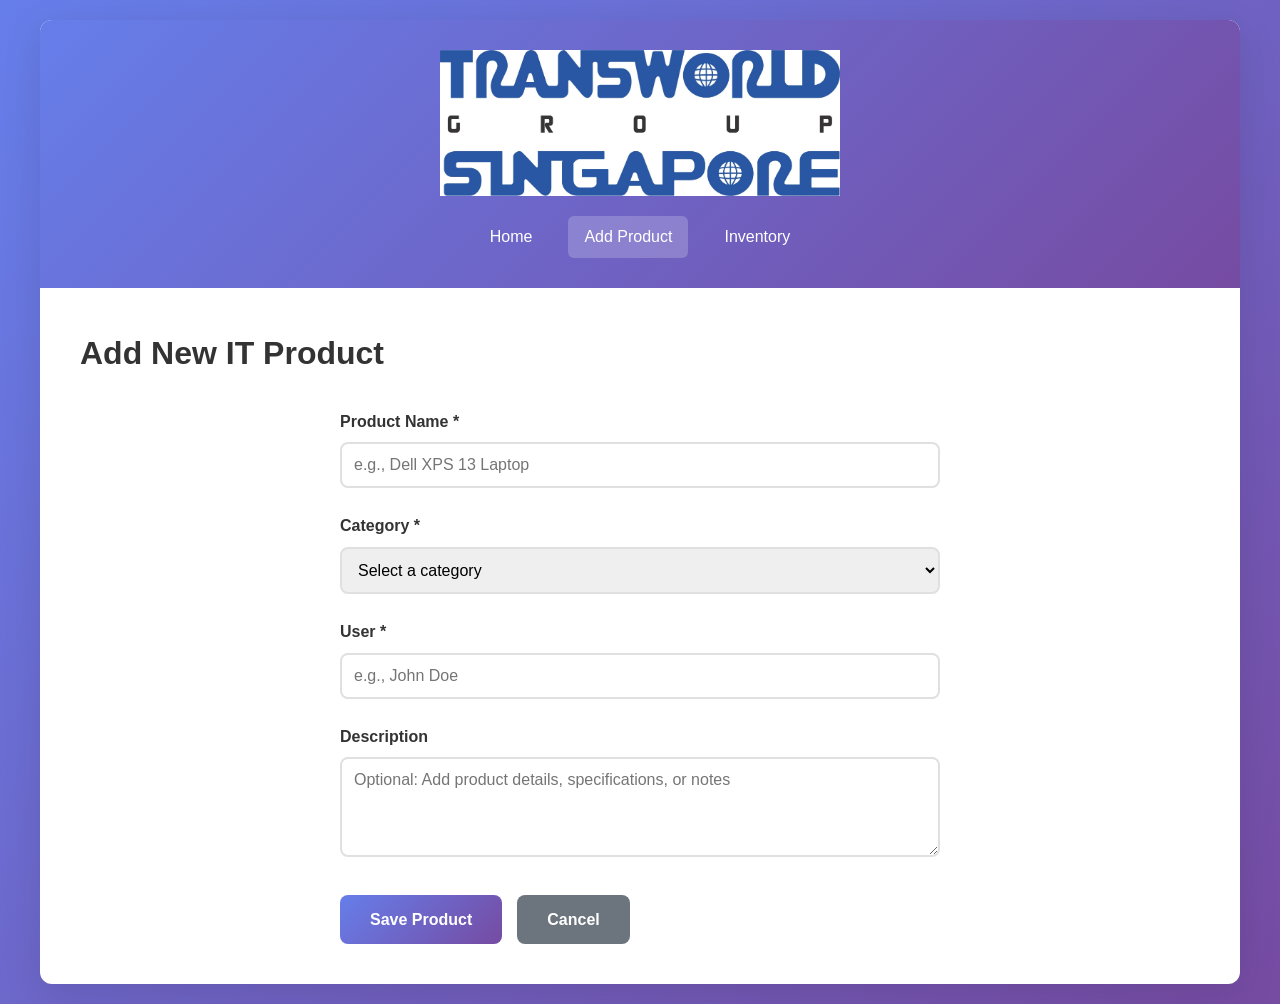
==== add-product.html @ 1c65cfb5 "Implement unique ID generation starting from 100" ====
<!DOCTYPE html>
<html lang="en">
<head>
    <meta charset="UTF-8">
    <meta name="viewport" content="width=device-width, initial-scale=1.0">
    <title>Add Product - IT Inventory Manager</title>
    <link rel="stylesheet" href="css/style.css">
</head>
<body>
    <div class="container">
        <header>
            <img src="images/logo.jpg" alt="TRANSWORLD GROUP SINGAPORE" class="logo" onerror="this.style.display='none'; this.nextElementSibling.style.display='block';">
            <h1 class="logo-fallback" style="display: none;">TRANSWORLD GROUP SINGAPORE</h1>
            <nav>
                <a href="index.html">Home</a>
                <a href="add-product.html" class="active">Add Product</a>
                <a href="inventory.html">Inventory</a>
            </nav>
        </header>

        <main>
            <h2>Add New IT Product</h2>
            
            <form id="product-form" class="product-form">
                <div class="form-group">
                    <label for="name">Product Name *</label>
                    <input type="text" id="name" name="name" required placeholder="e.g., Dell XPS 13 Laptop">
                </div>

                <div class="form-group">
                    <label for="category">Category *</label>
                    <select id="category" name="category" required>
                        <option value="">Select a category</option>
                        <option value="Laptop">Laptop</option>
                        <option value="Desktop">Desktop</option>
                        <option value="Monitor">Monitor</option>
                        <option value="Keyboard">Keyboard</option>
                        <option value="Mouse">Mouse</option>
                        <option value="Printer">Printer</option>
                        <option value="Network Device">Network Device</option>
                        <option value="Server">Server</option>
                        <option value="Other">Other</option>
                    </select>
                </div>

                <div class="form-group">
                    <label for="user">User *</label>
                    <input type="text" id="user" name="user" required placeholder="e.g., John Doe">
                </div>

                <div class="form-group">
                    <label for="description">Description</label>
                    <textarea id="description" name="description" rows="4" placeholder="Optional: Add product details, specifications, or notes"></textarea>
                </div>

                <div class="form-actions">
                    <button type="submit" class="btn btn-primary">Save Product</button>
                    <a href="inventory.html" class="btn btn-secondary">Cancel</a>
                </div>
            </form>

            <div id="message" class="message" style="display: none;"></div>
        </main>
    </div>

    <script src="js/storage.js"></script>
    <script src="js/app.js"></script>
    <script>
        // Handle form submission
        document.getElementById('product-form').addEventListener('submit', function(e) {
            e.preventDefault();
            
            const product = {
                id: generateUniqueId(), // Generate unique ID starting from 100
                name: document.getElementById('name').value.trim(),
                category: document.getElementById('category').value,
                user: document.getElementById('user').value.trim(),
                description: document.getElementById('description').value.trim(),
                dateAdded: new Date().toISOString().split('T')[0] // YYYY-MM-DD format
            };

            if (saveProduct(product)) {
                showMessage('Product added successfully!', 'success');
                document.getElementById('product-form').reset();
                
                // Redirect to inventory after 1.5 seconds
                setTimeout(() => {
                    window.location.href = 'inventory.html';
                }, 1500);
            } else {
                showMessage('Error saving product. Please try again.', 'error');
            }
        });
    </script>
</body>
</html>
---- css/style.css ----
/* Reset and Base Styles */
* {
    margin: 0;
    padding: 0;
    box-sizing: border-box;
}

body {
    font-family: -apple-system, BlinkMacSystemFont, 'Segoe UI', Roboto, Oxygen, Ubuntu, Cantarell, sans-serif;
    line-height: 1.6;
    color: #333;
    background: linear-gradient(135deg, #667eea 0%, #764ba2 100%);
    min-height: 100vh;
    padding: 20px;
}

.container {
    max-width: 1200px;
    margin: 0 auto;
    background: white;
    border-radius: 12px;
    box-shadow: 0 10px 40px rgba(0, 0, 0, 0.1);
    overflow: hidden;
}

/* Header */
header {
    background: linear-gradient(135deg, #667eea 0%, #764ba2 100%);
    color: white;
    padding: 30px;
    text-align: center;
}

header .logo {
    max-width: 400px;
    height: auto;
    margin: 0 auto 10px;
    display: block;
}

header .logo-fallback {
    font-size: 2rem;
    margin-bottom: 10px;
    font-weight: 700;
    color: white;
}

header h1 {
    font-size: 2.5rem;
    margin-bottom: 10px;
    font-weight: 700;
}

.subtitle {
    font-size: 1.1rem;
    opacity: 0.9;
}

nav {
    margin-top: 20px;
    display: flex;
    justify-content: center;
    gap: 20px;
}

nav a {
    color: white;
    text-decoration: none;
    padding: 8px 16px;
    border-radius: 6px;
    transition: background 0.3s;
}

nav a:hover,
nav a.active {
    background: rgba(255, 255, 255, 0.2);
}

/* Main Content */
main {
    padding: 40px;
}

main h2 {
    color: #333;
    margin-bottom: 30px;
    font-size: 2rem;
}

/* Landing Page */
.landing {
    text-align: center;
}

.hero {
    margin-bottom: 40px;
}

.hero h2 {
    font-size: 2.5rem;
    color: #667eea;
    margin-bottom: 15px;
}

.hero p {
    font-size: 1.2rem;
    color: #666;
    max-width: 600px;
    margin: 0 auto;
}

.actions {
    display: flex;
    justify-content: center;
    gap: 20px;
    margin-bottom: 50px;
    flex-wrap: wrap;
}

/* Buttons */
.btn {
    display: inline-block;
    padding: 12px 30px;
    text-decoration: none;
    border-radius: 8px;
    font-weight: 600;
    transition: all 0.3s;
    border: none;
    cursor: pointer;
    font-size: 1rem;
}

.btn-primary {
    background: linear-gradient(135deg, #667eea 0%, #764ba2 100%);
    color: white;
}

.btn-primary:hover {
    transform: translateY(-2px);
    box-shadow: 0 5px 15px rgba(102, 126, 234, 0.4);
}

.btn-secondary {
    background: #6c757d;
    color: white;
}

.btn-secondary:hover {
    background: #5a6268;
    transform: translateY(-2px);
}

/* Stats */
.stats {
    display: flex;
    justify-content: center;
    gap: 30px;
    margin-top: 40px;
    flex-wrap: wrap;
}

.stat-card {
    background: #f8f9fa;
    padding: 30px;
    border-radius: 12px;
    min-width: 150px;
    box-shadow: 0 2px 10px rgba(0, 0, 0, 0.05);
}

.stat-number {
    font-size: 2.5rem;
    font-weight: 700;
    color: #667eea;
    margin-bottom: 5px;
}

.stat-label {
    color: #666;
    font-size: 0.9rem;
    text-transform: uppercase;
    letter-spacing: 1px;
}

/* Form Styles */
.product-form {
    max-width: 600px;
    margin: 0 auto;
}

.form-group {
    margin-bottom: 25px;
}

.form-group label {
    display: block;
    margin-bottom: 8px;
    font-weight: 600;
    color: #333;
}

.form-group input,
.form-group select,
.form-group textarea {
    width: 100%;
    padding: 12px;
    border: 2px solid #e0e0e0;
    border-radius: 8px;
    font-size: 1rem;
    font-family: inherit;
    transition: border-color 0.3s;
}

.form-group input:focus,
.form-group select:focus,
.form-group textarea:focus {
    outline: none;
    border-color: #667eea;
}

.form-group textarea {
    resize: vertical;
}

.form-actions {
    display: flex;
    gap: 15px;
    margin-top: 30px;
}

/* Messages */
.message {
    padding: 15px 20px;
    border-radius: 8px;
    margin: 20px 0;
    font-weight: 500;
}

.message-success {
    background: #d4edda;
    color: #155724;
    border: 1px solid #c3e6cb;
}

.message-error {
    background: #f8d7da;
    color: #721c24;
    border: 1px solid #f5c6cb;
}

/* Page Header */
.page-header {
    display: flex;
    justify-content: space-between;
    align-items: center;
    margin-bottom: 30px;
    flex-wrap: wrap;
    gap: 20px;
}

.page-actions {
    display: flex;
    gap: 15px;
    align-items: center;
    flex-wrap: wrap;
}

/* Search Container */
.search-container {
    display: flex;
    gap: 10px;
    margin-bottom: 25px;
    align-items: center;
}

.search-input {
    flex: 1;
    padding: 12px 20px;
    border: 2px solid #e0e0e0;
    border-radius: 8px;
    font-size: 1rem;
    font-family: inherit;
    transition: border-color 0.3s;
}

.search-input:focus {
    outline: none;
    border-color: #667eea;
}

.btn-clear-search {
    padding: 12px 20px;
    background: #6c757d;
    color: white;
    border: none;
    border-radius: 8px;
    cursor: pointer;
    font-size: 0.9rem;
    font-weight: 500;
    transition: background 0.3s;
}

.btn-clear-search:hover {
    background: #5a6268;
}

.search-results-info {
    background: #e7f3ff;
    color: #004085;
    padding: 15px 20px;
    border-radius: 8px;
    margin-bottom: 20px;
    font-weight: 500;
    border-left: 4px solid #667eea;
}

/* Inventory List */
.inventory-list {
    margin-top: 20px;
}

.category-section {
    margin-bottom: 40px;
}

.category-title {
    font-size: 1.5rem;
    color: #667eea;
    margin-bottom: 20px;
    padding-bottom: 10px;
    border-bottom: 2px solid #e0e0e0;
}

.products-grid {
    display: grid;
    grid-template-columns: repeat(auto-fill, minmax(300px, 1fr));
    gap: 20px;
}

/* Product Card */
.product-card {
    background: #f8f9fa;
    border-radius: 10px;
    padding: 20px;
    box-shadow: 0 2px 8px rgba(0, 0, 0, 0.1);
    transition: transform 0.3s, box-shadow 0.3s;
}

.product-card:hover {
    transform: translateY(-3px);
    box-shadow: 0 4px 15px rgba(0, 0, 0, 0.15);
}

.product-header {
    margin-bottom: 15px;
    display: flex;
    justify-content: space-between;
    align-items: flex-start;
    gap: 10px;
}

.product-name {
    font-size: 1.3rem;
    color: #333;
    margin-bottom: 10px;
    flex: 1;
}

.product-actions {
    display: flex;
    gap: 8px;
    flex-shrink: 0;
}

.btn-icon {
    padding: 6px 12px;
    border: none;
    border-radius: 6px;
    cursor: pointer;
    font-size: 0.85rem;
    font-weight: 500;
    transition: all 0.3s;
    white-space: nowrap;
}

.btn-edit {
    background: #667eea;
    color: white;
}

.btn-edit:hover {
    background: #5568d3;
    transform: translateY(-1px);
}

.btn-delete {
    background: #dc3545;
    color: white;
}

.btn-delete:hover {
    background: #c82333;
    transform: translateY(-1px);
}

.product-body {
    margin-top: 15px;
}

.product-info {
    display: flex;
    flex-direction: column;
    gap: 10px;
}

.info-item {
    display: flex;
    gap: 10px;
}

.info-label {
    font-weight: 600;
    color: #666;
    min-width: 100px;
}

.info-value {
    color: #333;
    flex: 1;
}

/* Empty State */
.empty-state {
    text-align: center;
    padding: 60px 20px;
    color: #666;
}

.empty-state p {
    font-size: 1.3rem;
    margin-bottom: 20px;
}

/* Responsive Design */
@media (max-width: 768px) {
    header .logo {
        max-width: 280px;
    }

    header h1 {
        font-size: 2rem;
    }

    main {
        padding: 20px;
    }

    .hero h2 {
        font-size: 2rem;
    }

    .actions {
        flex-direction: column;
    }

    .btn {
        width: 100%;
        text-align: center;
    }

    .page-header {
        flex-direction: column;
        align-items: flex-start;
    }

    .page-actions {
        width: 100%;
        flex-direction: column;
    }

    .page-actions .btn {
        width: 100%;
    }

    .search-container {
        flex-direction: column;
    }

    .search-input {
        width: 100%;
    }

    .btn-clear-search {
        width: 100%;
    }

    .products-grid {
        grid-template-columns: 1fr;
    }

    .stats {
        flex-direction: column;
    }

    .product-header {
        flex-direction: column;
        align-items: flex-start;
    }

    .product-actions {
        width: 100%;
        margin-top: 10px;
    }

    .btn-icon {
        flex: 1;
    }
}

/* Modal Styles */
.modal {
    display: none;
    position: fixed;
    z-index: 1000;
    left: 0;
    top: 0;
    width: 100%;
    height: 100%;
    background-color: rgba(0, 0, 0, 0.5);
    justify-content: center;
    align-items: center;
    animation: fadeIn 0.3s;
}

@keyframes fadeIn {
    from {
        opacity: 0;
    }
    to {
        opacity: 1;
    }
}

.modal-content {
    background-color: white;
    border-radius: 12px;
    box-shadow: 0 10px 40px rgba(0, 0, 0, 0.3);
    max-width: 600px;
    width: 90%;
    max-height: 90vh;
    overflow-y: auto;
    animation: slideDown 0.3s;
}

@keyframes slideDown {
    from {
        transform: translateY(-50px);
        opacity: 0;
    }
    to {
        transform: translateY(0);
        opacity: 1;
    }
}

.modal-header {
    display: flex;
    justify-content: space-between;
    align-items: center;
    padding: 20px 30px;
    border-bottom: 2px solid #e0e0e0;
}

.modal-header h2 {
    margin: 0;
    color: #333;
}

.modal-close {
    background: none;
    border: none;
    font-size: 2rem;
    color: #666;
    cursor: pointer;
    padding: 0;
    width: 30px;
    height: 30px;
    display: flex;
    align-items: center;
    justify-content: center;
    border-radius: 50%;
    transition: all 0.3s;
}

.modal-close:hover {
    background: #f0f0f0;
    color: #333;
}

.modal-content .product-form {
    padding: 30px;
    max-width: none;
}
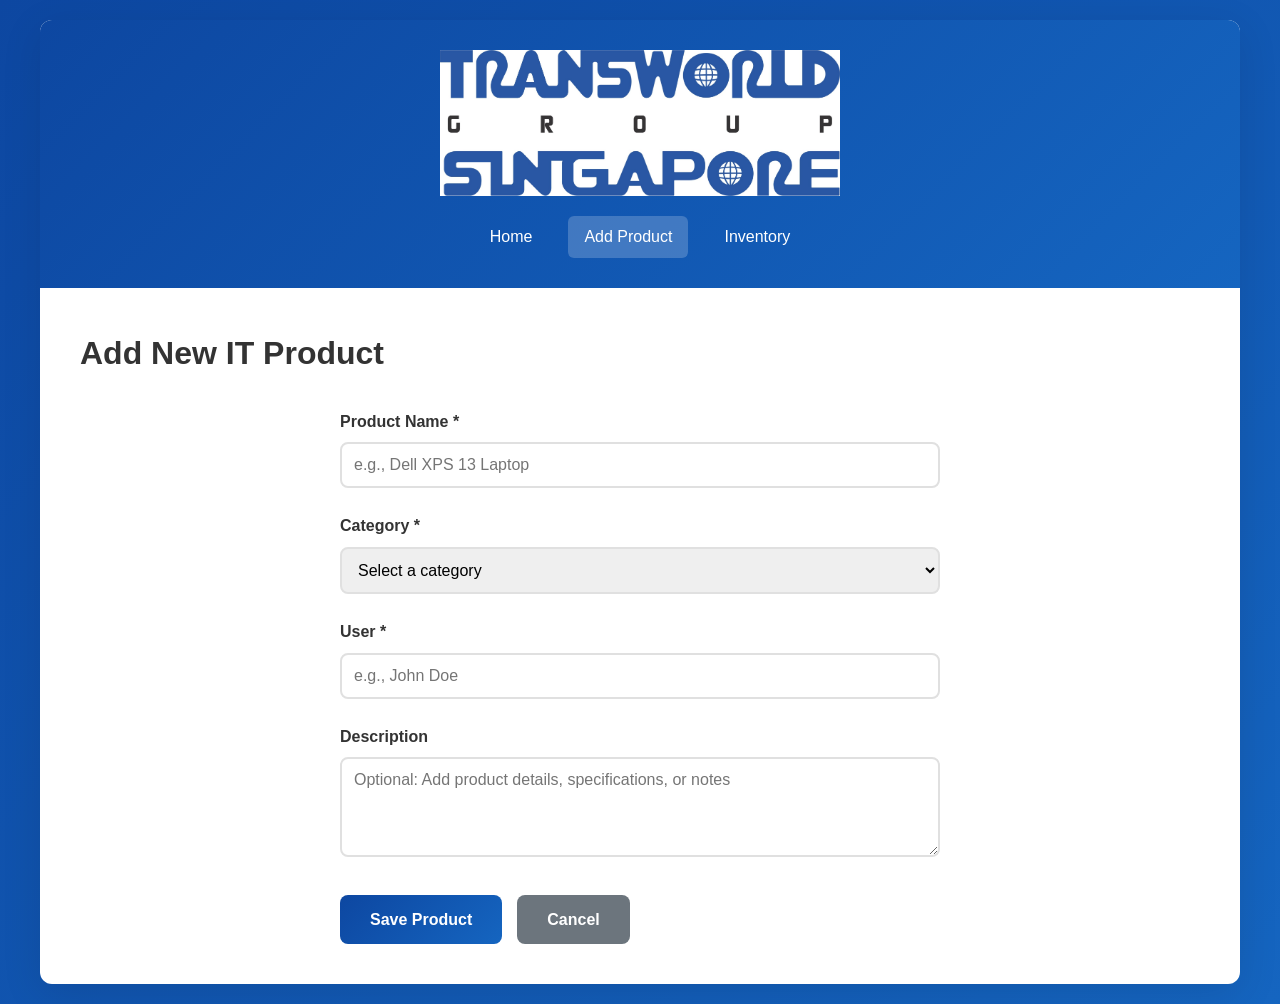
==== commit 6b71c828: "Add duplicate name validation and change background colors to dark blue" ====
--- a/add-product.html
+++ b/add-product.html
@@ -70,9 +70,18 @@
         document.getElementById('product-form').addEventListener('submit', function(e) {
             e.preventDefault();
             
+            const productName = document.getElementById('name').value.trim();
+            
+            // Check for duplicate name
+            if (isDuplicateName(productName)) {
+                showMessage('A product with this name already exists. Please use a different name.', 'error');
+                document.getElementById('name').focus();
+                return;
+            }
+            
             const product = {
                 id: generateUniqueId(), // Generate unique ID starting from 100
-                name: document.getElementById('name').value.trim(),
+                name: productName,
                 category: document.getElementById('category').value,
                 user: document.getElementById('user').value.trim(),
                 description: document.getElementById('description').value.trim(),
--- a/css/style.css
+++ b/css/style.css
@@ -9,7 +9,7 @@
     font-family: -apple-system, BlinkMacSystemFont, 'Segoe UI', Roboto, Oxygen, Ubuntu, Cantarell, sans-serif;
     line-height: 1.6;
     color: #333;
-    background: linear-gradient(135deg, #667eea 0%, #764ba2 100%);
+    background: linear-gradient(135deg, #0d47a1 0%, #1565c0 100%);
     min-height: 100vh;
     padding: 20px;
 }
@@ -25,7 +25,7 @@
 
 /* Header */
 header {
-    background: linear-gradient(135deg, #667eea 0%, #764ba2 100%);
+    background: linear-gradient(135deg, #0d47a1 0%, #1565c0 100%);
     color: white;
     padding: 30px;
     text-align: center;
@@ -98,7 +98,7 @@
 
 .hero h2 {
     font-size: 2.5rem;
-    color: #667eea;
+    color: #0d47a1;
     margin-bottom: 15px;
 }
 
@@ -131,7 +131,7 @@
 }
 
 .btn-primary {
-    background: linear-gradient(135deg, #667eea 0%, #764ba2 100%);
+    background: linear-gradient(135deg, #0d47a1 0%, #1565c0 100%);
     color: white;
 }
 
@@ -170,7 +170,7 @@
 .stat-number {
     font-size: 2.5rem;
     font-weight: 700;
-    color: #667eea;
+    color: #0d47a1;
     margin-bottom: 5px;
 }
 
@@ -214,7 +214,7 @@
 .form-group select:focus,
 .form-group textarea:focus {
     outline: none;
-    border-color: #667eea;
+    border-color: #0d47a1;
 }
 
 .form-group textarea {
@@ -304,13 +304,13 @@
 }
 
 .search-results-info {
-    background: #e7f3ff;
-    color: #004085;
+    background: #e3f2fd;
+    color: #0d47a1;
     padding: 15px 20px;
     border-radius: 8px;
     margin-bottom: 20px;
     font-weight: 500;
-    border-left: 4px solid #667eea;
+    border-left: 4px solid #0d47a1;
 }
 
 /* Inventory List */
@@ -324,7 +324,7 @@
 
 .category-title {
     font-size: 1.5rem;
-    color: #667eea;
+    color: #0d47a1;
     margin-bottom: 20px;
     padding-bottom: 10px;
     border-bottom: 2px solid #e0e0e0;
@@ -383,12 +383,12 @@
 }
 
 .btn-edit {
-    background: #667eea;
+    background: #0d47a1;
     color: white;
 }
 
 .btn-edit:hover {
-    background: #5568d3;
+    background: #1565c0;
     transform: translateY(-1px);
 }
 
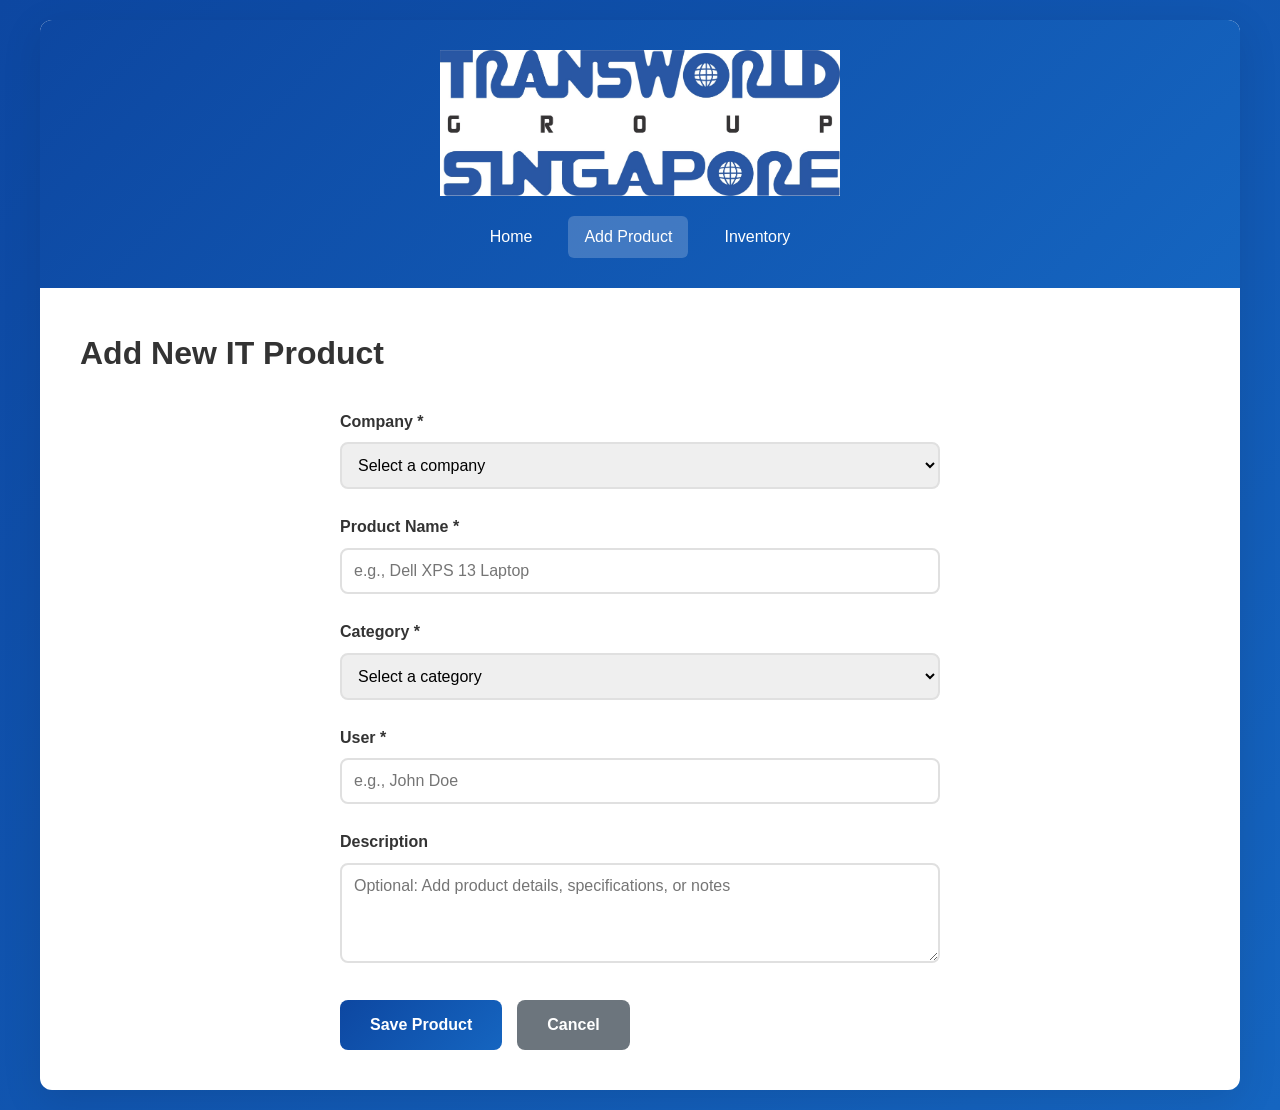
==== commit a8365510: "Add Company field and change validation: allow duplicate product names, enforce unique users" ====
--- a/add-product.html
+++ b/add-product.html
@@ -22,6 +22,18 @@
             <h2>Add New IT Product</h2>
             
             <form id="product-form" class="product-form">
+                <div class="form-group">
+                    <label for="company">Company *</label>
+                    <select id="company" name="company" required>
+                        <option value="">Select a company</option>
+                        <option value="TGLS">TGLS</option>
+                        <option value="Transworld Terminals">Transworld Terminals</option>
+                        <option value="SOL">SOL</option>
+                        <option value="BLPL">BLPL</option>
+                        <option value="TLPL">TLPL</option>
+                    </select>
+                </div>
+
                 <div class="form-group">
                     <label for="name">Product Name *</label>
                     <input type="text" id="name" name="name" required placeholder="e.g., Dell XPS 13 Laptop">
@@ -70,20 +82,21 @@
         document.getElementById('product-form').addEventListener('submit', function(e) {
             e.preventDefault();
             
-            const productName = document.getElementById('name').value.trim();
+            const userName = document.getElementById('user').value.trim();
             
-            // Check for duplicate name
-            if (isDuplicateName(productName)) {
-                showMessage('A product with this name already exists. Please use a different name.', 'error');
-                document.getElementById('name').focus();
+            // Check for duplicate user
+            if (isDuplicateUser(userName)) {
+                showMessage('A product is already assigned to this user. Please use a different user.', 'error');
+                document.getElementById('user').focus();
                 return;
             }
             
             const product = {
                 id: generateUniqueId(), // Generate unique ID starting from 100
-                name: productName,
+                company: document.getElementById('company').value,
+                name: document.getElementById('name').value.trim(),
                 category: document.getElementById('category').value,
-                user: document.getElementById('user').value.trim(),
+                user: userName,
                 description: document.getElementById('description').value.trim(),
                 dateAdded: new Date().toISOString().split('T')[0] // YYYY-MM-DD format
             };
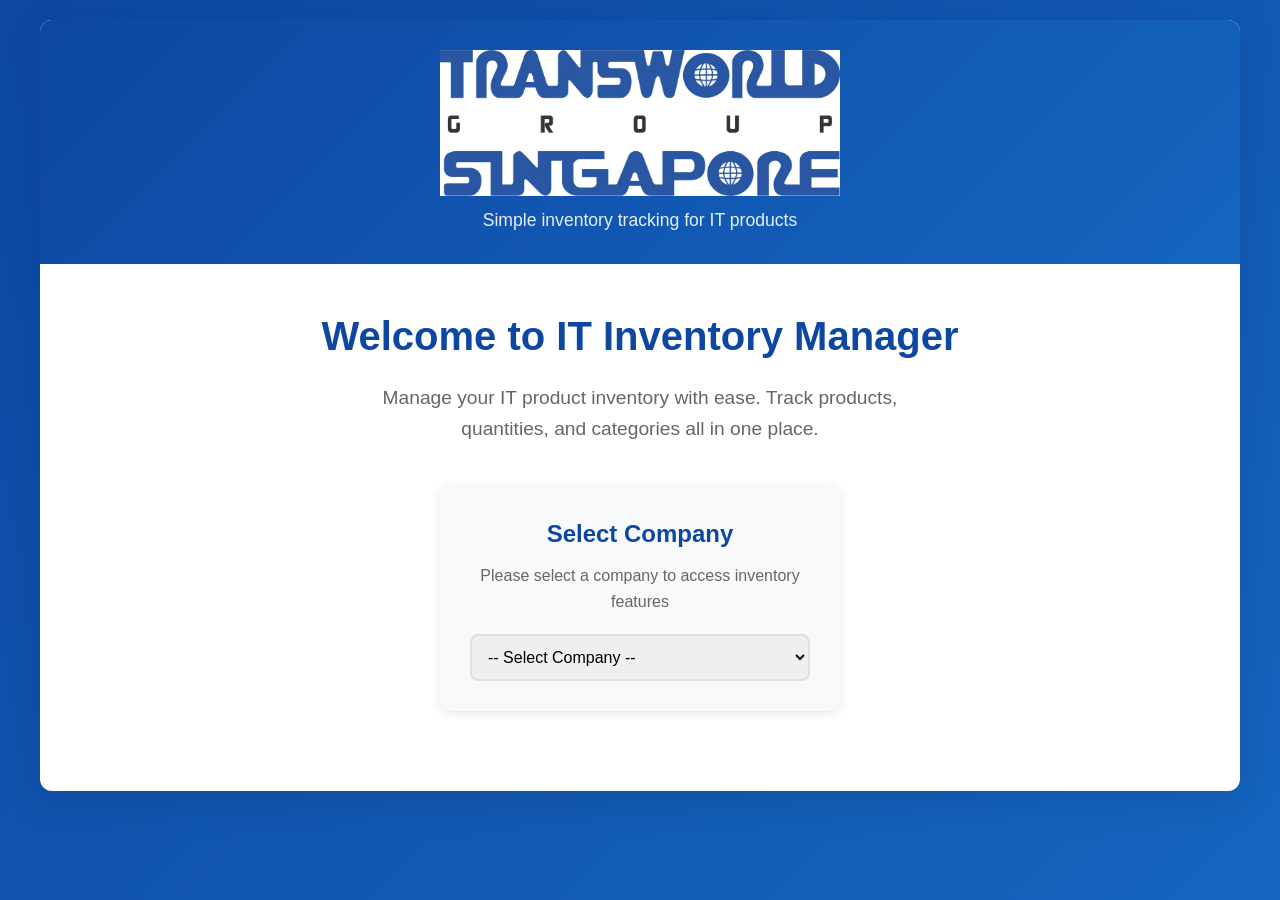
==== commit db899cb0: "Implement company-based data isolation with company selection on home page" ====
--- a/add-product.html
+++ b/add-product.html
@@ -24,14 +24,7 @@
             <form id="product-form" class="product-form">
                 <div class="form-group">
                     <label for="company">Company *</label>
-                    <select id="company" name="company" required>
-                        <option value="">Select a company</option>
-                        <option value="TGLS">TGLS</option>
-                        <option value="Transworld Terminals">Transworld Terminals</option>
-                        <option value="SOL">SOL</option>
-                        <option value="BLPL">BLPL</option>
-                        <option value="TLPL">TLPL</option>
-                    </select>
+                    <input type="text" id="company" name="company" readonly value="" style="background: #f0f0f0; cursor: not-allowed;">
                 </div>
 
                 <div class="form-group">
@@ -78,6 +71,17 @@
     <script src="js/storage.js"></script>
     <script src="js/app.js"></script>
     <script>
+        // Check if company is selected
+        window.onload = function() {
+            const company = getSelectedCompany();
+            if (!company) {
+                window.location.href = 'index.html';
+                return;
+            }
+            // Set company field to selected company
+            document.getElementById('company').value = company;
+        };
+
         // Handle form submission
         document.getElementById('product-form').addEventListener('submit', function(e) {
             e.preventDefault();
@@ -91,9 +95,10 @@
                 return;
             }
             
+            const company = getSelectedCompany();
             const product = {
                 id: generateUniqueId(), // Generate unique ID starting from 100
-                company: document.getElementById('company').value,
+                company: company, // Use selected company
                 name: document.getElementById('name').value.trim(),
                 category: document.getElementById('category').value,
                 user: userName,
--- a/css/style.css
+++ b/css/style.css
@@ -109,9 +109,80 @@
     margin: 0 auto;
 }
 
+.company-selection {
+    margin: 40px auto;
+    max-width: 400px;
+    padding: 30px;
+    background: #f8f9fa;
+    border-radius: 12px;
+    box-shadow: 0 2px 10px rgba(0, 0, 0, 0.1);
+}
+
+.company-selection h3 {
+    color: #0d47a1;
+    margin-bottom: 10px;
+    font-size: 1.5rem;
+}
+
+.company-selection p {
+    color: #666;
+    margin-bottom: 20px;
+}
+
+.company-select {
+    width: 100%;
+    padding: 12px;
+    border: 2px solid #e0e0e0;
+    border-radius: 8px;
+    font-size: 1rem;
+    font-family: inherit;
+    transition: border-color 0.3s;
+}
+
+.company-select:focus {
+    outline: none;
+    border-color: #0d47a1;
+}
+
+.selected-company-info {
+    width: 100%;
+    text-align: center;
+    margin-bottom: 20px;
+    padding: 15px;
+    background: #e3f2fd;
+    border-radius: 8px;
+    color: #0d47a1;
+    font-weight: 600;
+    font-size: 1.1rem;
+}
+
+.btn-link {
+    background: none;
+    border: none;
+    color: #0d47a1;
+    text-decoration: underline;
+    cursor: pointer;
+    font-size: 0.9rem;
+    margin-left: 10px;
+}
+
+.btn-link:hover {
+    color: #1565c0;
+}
+
+.company-info {
+    margin-top: 15px;
+    padding: 10px;
+    background: #e3f2fd;
+    border-radius: 6px;
+    color: #0d47a1;
+    font-weight: 500;
+}
+
 .actions {
     display: flex;
-    justify-content: center;
+    flex-direction: column;
+    align-items: center;
     gap: 20px;
     margin-bottom: 50px;
     flex-wrap: wrap;
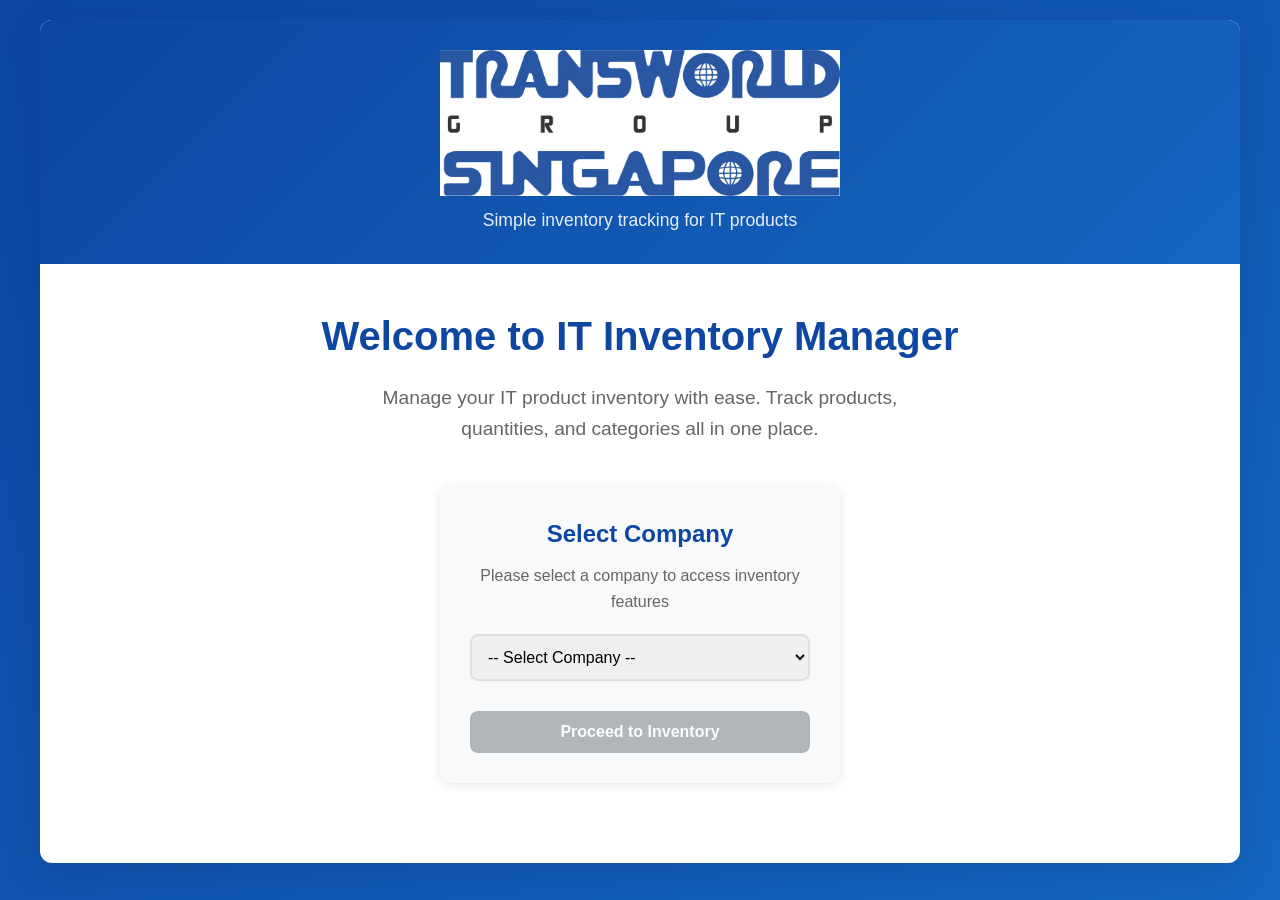
==== commit ac7915b2: "Add new fields (Warranty Expiry, CPU, RAM, HDD), remove product uniqueness, add warranty expiry warn" ====
--- a/add-product.html
+++ b/add-product.html
@@ -54,6 +54,26 @@
                 </div>
 
                 <div class="form-group">
+                    <label for="warrantyExpiryDate">Warranty Expiry Date</label>
+                    <input type="date" id="warrantyExpiryDate" name="warrantyExpiryDate" placeholder="Select warranty expiry date">
+                </div>
+
+                <div class="form-group">
+                    <label for="cpu">CPU</label>
+                    <input type="text" id="cpu" name="cpu" placeholder="e.g., Intel Core i7, AMD Ryzen 5">
+                </div>
+
+                <div class="form-group">
+                    <label for="ram">RAM</label>
+                    <input type="text" id="ram" name="ram" placeholder="e.g., 8GB, 16GB DDR4">
+                </div>
+
+                <div class="form-group">
+                    <label for="hdd">HDD</label>
+                    <input type="text" id="hdd" name="hdd" placeholder="e.g., 256GB SSD, 1TB HDD">
+                </div>
+
+                <div class="form-group">
                     <label for="description">Description</label>
                     <textarea id="description" name="description" rows="4" placeholder="Optional: Add product details, specifications, or notes"></textarea>
                 </div>
@@ -80,20 +100,14 @@
             }
             // Set company field to selected company
             document.getElementById('company').value = company;
+            
+            // Show warranty expiry warning
+            showWarrantyWarning();
         };
 
         // Handle form submission
         document.getElementById('product-form').addEventListener('submit', function(e) {
             e.preventDefault();
-            
-            const userName = document.getElementById('user').value.trim();
-            
-            // Check for duplicate user
-            if (isDuplicateUser(userName)) {
-                showMessage('A product is already assigned to this user. Please use a different user.', 'error');
-                document.getElementById('user').focus();
-                return;
-            }
             
             const company = getSelectedCompany();
             const product = {
@@ -101,7 +115,11 @@
                 company: company, // Use selected company
                 name: document.getElementById('name').value.trim(),
                 category: document.getElementById('category').value,
-                user: userName,
+                user: document.getElementById('user').value.trim(),
+                warrantyExpiryDate: document.getElementById('warrantyExpiryDate').value || '',
+                cpu: document.getElementById('cpu').value.trim() || '',
+                ram: document.getElementById('ram').value.trim() || '',
+                hdd: document.getElementById('hdd').value.trim() || '',
                 description: document.getElementById('description').value.trim(),
                 dateAdded: new Date().toISOString().split('T')[0] // YYYY-MM-DD format
             };
--- a/css/style.css
+++ b/css/style.css
@@ -137,11 +137,31 @@
     font-size: 1rem;
     font-family: inherit;
     transition: border-color 0.3s;
+    margin-bottom: 20px;
 }
 
 .company-select:focus {
     outline: none;
     border-color: #0d47a1;
+}
+
+.proceed-btn {
+    width: 100%;
+    padding: 14px;
+    font-size: 1.1rem;
+    font-weight: 600;
+    margin-top: 10px;
+}
+
+.proceed-btn:disabled {
+    opacity: 0.5;
+    cursor: not-allowed;
+    background: #6c757d;
+}
+
+.proceed-btn:disabled:hover {
+    transform: none;
+    box-shadow: none;
 }
 
 .selected-company-info {
@@ -333,6 +353,30 @@
     gap: 15px;
     align-items: center;
     flex-wrap: wrap;
+}
+
+.company-selector {
+    display: flex;
+    align-items: center;
+}
+
+.company-selector .company-select {
+    padding: 10px 15px;
+    border: 2px solid #e0e0e0;
+    border-radius: 8px;
+    font-size: 0.95rem;
+    font-family: inherit;
+    transition: border-color 0.3s;
+    background: white;
+}
+
+.company-selector .company-select:focus {
+    outline: none;
+    border-color: #0d47a1;
+}
+
+.company-selector .company-select:hover {
+    border-color: #0d47a1;
 }
 
 /* Search Container */
@@ -672,3 +716,13 @@
     max-width: none;
 }
 
+.warranty-warning {
+    color: #ff9800;
+    font-weight: 600;
+}
+
+.warranty-expired {
+    color: #f44336;
+    font-weight: 600;
+}
+
